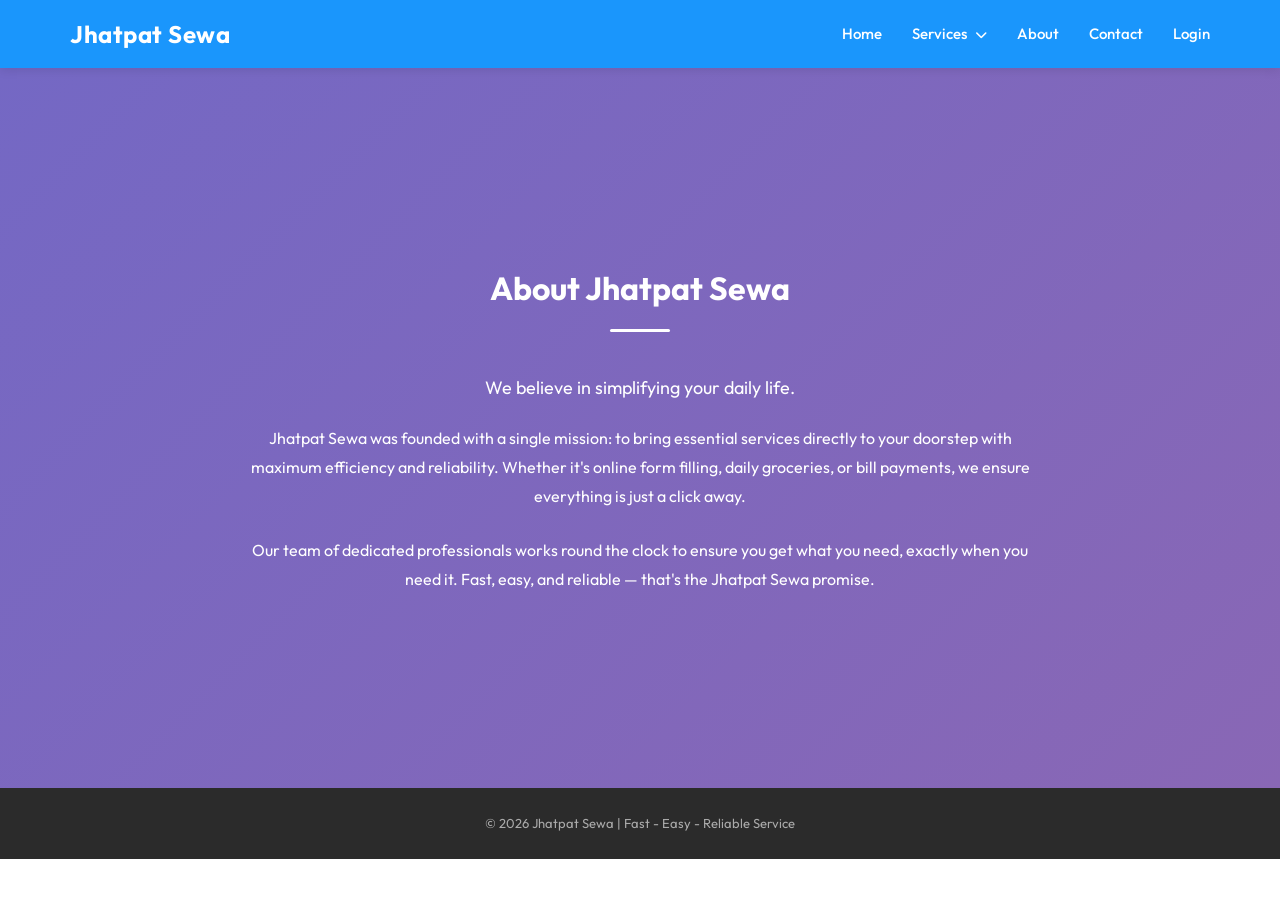
==== about.html @ cbfe1ee3 "commit" ====
<!DOCTYPE html>
<html lang="en">
<head>
    <meta charset="UTF-8">
    <meta name="viewport" content="width=device-width, initial-scale=1.0">
    <title>About Us - Jhatpat Sewa</title>
    <link rel="stylesheet" href="style.css">
    <link href="https://fonts.googleapis.com/css2?family=Outfit:wght@300;400;600;700&display=swap" rel="stylesheet">
    <link rel="stylesheet" href="https://cdnjs.cloudflare.com/ajax/libs/font-awesome/6.4.0/css/all.min.css">
</head>
<body>
    <nav class="navbar">
        <div class="nav-container">
            <a href="index.html" class="logo-text">Jhatpat Sewa</a>
            <ul class="nav-links">
                <li><a href="index.html">Home</a></li>
                <li class="dropdown">
                    <a href="javascript:void(0)" class="dropbtn">Services <i class="fas fa-chevron-down" style="font-size: 12px; margin-left: 5px;"></i></a>
                    <div class="dropdown-content">
                        <a href="cyber-cafe.html"><i class="fas fa-laptop"></i> Cyber Cafe</a>
                        <a href="grocery.html"><i class="fas fa-shopping-cart"></i> Grocery</a>
                        <a href="bill-payment.html"><i class="fas fa-lightbulb"></i> Bill Payment</a>
                        <a href="more-services.html"><i class="fas fa-cogs"></i> More Services</a>
                    </div>
                </li>
                <li><a href="about.html">About</a></li>
                <li><a href="contact.html">Contact</a></li>
                <li><a href="login.html" class="login-btn">Login</a></li>
            </ul>
        </div>
    </nav>
    <div class="main-bg" style="padding-bottom:0; border-radius:0;">
        <section class="about fade-in" style="min-height: 80vh; display: flex; align-items: center;">
            <div class="about-content">
                <h2>About Jhatpat Sewa</h2>
                <div class="divider white-divider"></div>
                <p style="font-size: 18px; margin-bottom: 20px;">We believe in simplifying your daily life.</p>
                <p>Jhatpat Sewa was founded with a single mission: to bring essential services directly to your doorstep with maximum efficiency and reliability. Whether it's online form filling, daily groceries, or bill payments, we ensure everything is just a click away.</p>
                <br>
                <p>Our team of dedicated professionals works round the clock to ensure you get what you need, exactly when you need it. Fast, easy, and reliable — that's the Jhatpat Sewa promise.</p>
            </div>
        </section>
    </div>
    <footer>
        <p>&copy; 2026 Jhatpat Sewa | Fast - Easy - Reliable Service</p>
    </footer>
</body>
</html>
---- style.css ----
/* Reset & Basics */
* {
    margin: 0;
    padding: 0;
    box-sizing: border-box;
}

body {
    font-family: 'Outfit', sans-serif;
    color: #333;
    line-height: 1.6;
    background-color: #ffffff;
    overflow-x: hidden;
}

a {
    text-decoration: none;
    color: inherit;
}

ul {
    list-style: none;
}

/* Animations */
@keyframes fadeInUp {
    from {
        opacity: 0;
        transform: translateY(20px);
    }
    to {
        opacity: 1;
        transform: translateY(0);
    }
}

.fade-in {
    opacity: 0;
    animation: fadeInUp 0.8s ease-out forwards;
}

.fade-in:nth-child(2) {
    animation-delay: 0.2s;
}

.fade-in:nth-child(3) {
    animation-delay: 0.4s;
}

/* Navbar */
.navbar {
    background-color: #1a96fc; /* Bright blue */
    color: white;
    position: sticky;
    top: 0;
    z-index: 1000;
    box-shadow: 0 2px 10px rgba(0,0,0,0.1);
}

.nav-container {
    max-width: 1200px;
    margin: 0 auto;
    padding: 15px 30px;
    display: flex;
    justify-content: space-between;
    align-items: center;
}

.logo-text {
    font-size: 24px;
    font-weight: 700;
    letter-spacing: 0.5px;
    color: white;
}

.nav-links {
    display: flex;
    gap: 30px;
    align-items: center;
}

.nav-links li a {
    color: white;
    font-weight: 500;
    font-size: 15px;
    transition: opacity 0.3s ease;
}

.nav-links li a:hover {
    opacity: 0.8;
}

.login-btn {
    background: transparent;
    border: none;
    color: white;
    font-weight: 600;
}

.hamburger {
    display: none;
    font-size: 24px;
    cursor: pointer;
}

/* Dropdown styles */
.dropdown {
    position: relative;
    display: inline-block;
}

.dropdown-content {
    display: none;
    position: absolute;
    background-color: #ffffff;
    min-width: 200px;
    box-shadow: 0 10px 25px rgba(0,0,0,0.1);
    border-radius: 8px;
    z-index: 1001;
    top: 100%;
    left: 0;
    overflow: hidden;
    animation: fadeInDown 0.3s ease;
}

.dropdown-content a {
    color: #333 !important;
    padding: 12px 20px;
    text-decoration: none;
    display: flex;
    align-items: center;
    gap: 10px;
    font-weight: 500 !important;
    border-bottom: 1px solid #eee;
    transition: background 0.2s;
}

.dropdown-content a:last-child {
    border-bottom: none;
}

.dropdown-content a:hover {
    background-color: #f4f9ff;
    color: #1a96fc !important;
}

.dropdown:hover .dropdown-content {
    display: block;
}

@keyframes fadeInDown {
    from {
        opacity: 0;
        transform: translateY(-10px);
    }
    to {
        opacity: 1;
        transform: translateY(0);
    }
}

/* Main Background */
.main-bg {
    background-color: #eaf8fc;
    padding-bottom: 60px;
    border-bottom-left-radius: 20px;
    border-bottom-right-radius: 20px;
}

/* Hero Section */
.hero {
    text-align: center;
    padding: 60px 20px 40px;
}

.hero-logo-container {
    width: 160px;
    height: 160px;
    margin: 0 auto 30px;
    background: white;
    border-radius: 50%;
    display: flex;
    justify-content: center;
    align-items: center;
    box-shadow: 0 10px 30px rgba(0,0,0,0.08);
    overflow: hidden;
}

.hero-logo {
    width: 80%;
    height: auto;
}

.hero h1 {
    font-size: 36px;
    color: #2c2c2c;
    margin-bottom: 10px;
    font-weight: 700;
}

.hero p {
    font-size: 16px;
    color: #666;
    margin-bottom: 30px;
}

.hero-buttons {
    display: flex;
    justify-content: center;
    gap: 15px;
}

.btn {
    padding: 12px 28px;
    border-radius: 8px;
    font-weight: 600;
    font-size: 15px;
    transition: transform 0.3s ease, box-shadow 0.3s ease;
    cursor: pointer;
}

.btn:hover {
    transform: translateY(-2px);
    box-shadow: 0 6px 15px rgba(0,0,0,0.1);
}

.btn-primary {
    background-color: #1a96fc;
    color: white;
}

.btn-secondary {
    background-color: #38b059;
    color: white;
}

/* Services Section */
.services {
    max-width: 1000px;
    margin: 0 auto;
    padding: 0 20px;
}

.services-container {
    display: grid;
    grid-template-columns: repeat(auto-fit, minmax(200px, 1fr));
    gap: 20px;
    background: rgba(255,255,255,0.4);
    padding: 30px;
    border-radius: 20px;
}

.service-card {
    background: white;
    border-radius: 15px;
    padding: 30px 20px;
    text-align: center;
    box-shadow: 0 8px 25px rgba(0,0,0,0.04);
    transition: transform 0.3s ease, box-shadow 0.3s ease;
}

.service-card:hover {
    transform: translateY(-5px);
    box-shadow: 0 12px 30px rgba(0,0,0,0.08);
}

.icon-wrapper {
    font-size: 32px;
    margin-bottom: 15px;
    color: #666;
}

.service-card h3 {
    font-size: 18px;
    margin-bottom: 10px;
    color: #222;
}

.service-card p {
    font-size: 13px;
    color: #777;
    margin-bottom: 20px;
    min-height: 40px;
}

.btn-service {
    display: inline-block;
    padding: 8px 24px;
    border-radius: 6px;
    color: white;
    font-weight: 600;
    font-size: 14px;
    transition: opacity 0.3s ease;
}

.btn-service:hover {
    opacity: 0.9;
}

.btn-blue { background-color: #007bff; }
.btn-green { background-color: #28a745; }
.btn-yellow { background-color: #ffc107; color: #222; }
.btn-purple { background-color: #6f42c1; }


/* Features Section */
.features {
    text-align: center;
    padding: 80px 20px;
    max-width: 1000px;
    margin: 0 auto;
}

.features h2 {
    font-size: 28px;
    margin-bottom: 50px;
    color: #222;
}

.features-grid {
    display: grid;
    grid-template-columns: repeat(auto-fit, minmax(250px, 1fr));
    gap: 40px;
}

.feature-item {
    padding: 20px;
}

.feature-icon {
    font-size: 36px;
    margin-bottom: 15px;
}

.text-yellow { color: #fbc02d; }
.text-red { color: #e53935; }
.text-dark { color: #e53935; /* Same pin color for map marker */ }

.feature-item h3 {
    font-size: 20px;
    margin-bottom: 10px;
    color: #222;
}

.feature-item p {
    font-size: 14px;
    color: #666;
}

/* Testimonials Section */
.testimonials {
    padding: 20px 20px 80px;
    display: flex;
    justify-content: center;
}

.testimonials-bg {
    background-color: #253e48;
    color: white;
    border-radius: 20px;
    padding: 60px 40px;
    max-width: 900px;
    width: 100%;
    text-align: center;
    box-shadow: 0 20px 40px rgba(0,0,0,0.15);
}

.testimonials-bg h2 {
    font-size: 28px;
    margin-bottom: 10px;
}

.divider {
    height: 3px;
    width: 60px;
    background-color: #1a96fc;
    margin: 0 auto 40px;
    border-radius: 2px;
}

.testimonials-grid {
    display: grid;
    grid-template-columns: repeat(auto-fit, minmax(250px, 1fr));
    gap: 30px;
}

.testimonial-card {
    background: white;
    color: #333;
    padding: 30px;
    border-radius: 12px;
    text-align: center;
}

.stars {
    color: #ffb300;
    margin-bottom: 15px;
    font-size: 18px;
}

.testimonial-card p {
    font-size: 14px;
    font-style: italic;
    color: #555;
    margin-bottom: 20px;
    min-height: 45px;
}

.testimonial-card h4 {
    font-size: 15px;
    font-weight: 700;
    color: #222;
}

/* About Section */
.about {
    background: linear-gradient(135deg, #7468c4 0%, #8967b5 100%);
    color: white;
    text-align: center;
    padding: 80px 20px;
}

.about-content {
    max-width: 800px;
    margin: 0 auto;
}

.about h2 {
    font-size: 32px;
    margin-bottom: 15px;
}

.white-divider {
    background-color: white;
}

.about p {
    font-size: 16px;
    line-height: 1.8;
}

/* Contact Section */
.contact {
    padding: 60px 20px;
    background-color: #f9fbfd;
    text-align: center;
}

.contact-wrapper {
    max-width: 800px;
    margin: 0 auto;
    background: white;
    padding: 40px;
    border-radius: 15px;
    box-shadow: 0 10px 30px rgba(0,0,0,0.05);
}

.contact-wrapper h2 {
    font-size: 28px;
    margin-bottom: 10px;
    color: #222;
}

.contact-info {
    display: flex;
    flex-wrap: wrap;
    justify-content: center;
    gap: 30px;
    margin-top: 30px;
}

.info-item {
    display: flex;
    align-items: center;
    gap: 15px;
    font-size: 16px;
    color: #555;
    background: #f4f9ff;
    padding: 15px 25px;
    border-radius: 50px;
}

.info-item i {
    color: #1a96fc;
    font-size: 20px;
}

/* Login Section */
.login-section {
    padding: 60px 20px 100px;
    background-color: #ffffff;
    text-align: center;
}

.login-wrapper {
    max-width: 400px;
    margin: 0 auto;
    background: white;
    padding: 40px;
    border-radius: 15px;
    box-shadow: 0 15px 40px rgba(0,0,0,0.08);
    border: 1px solid #eee;
}

.login-wrapper h2 {
    font-size: 24px;
    margin-bottom: 10px;
    color: #222;
}

.login-form {
    display: flex;
    flex-direction: column;
    gap: 15px;
    margin-top: 25px;
}

.login-form input {
    padding: 12px 15px;
    border: 1px solid #ddd;
    border-radius: 8px;
    font-size: 14px;
    outline: none;
    transition: border-color 0.3s;
}

.login-form input:focus {
    border-color: #1a96fc;
}

.w-100 {
    width: 100%;
}

/* Footer */
footer {
    background-color: #2b2b2b;
    color: #aaa;
    text-align: center;
    padding: 25px 20px;
    font-size: 13px;
}

/* Responsive */
@media (max-width: 768px) {
    .nav-links {
        display: none;
    }
    
    .hamburger {
        display: block;
    }
    
    .hero h1 {
        font-size: 28px;
    }
    
    .services-container {
        grid-template-columns: 1fr 1fr;
    }
}

@media (max-width: 480px) {
    .services-container {
        grid-template-columns: 1fr;
    }
    
    .hero-buttons {
        flex-direction: column;
    }
}
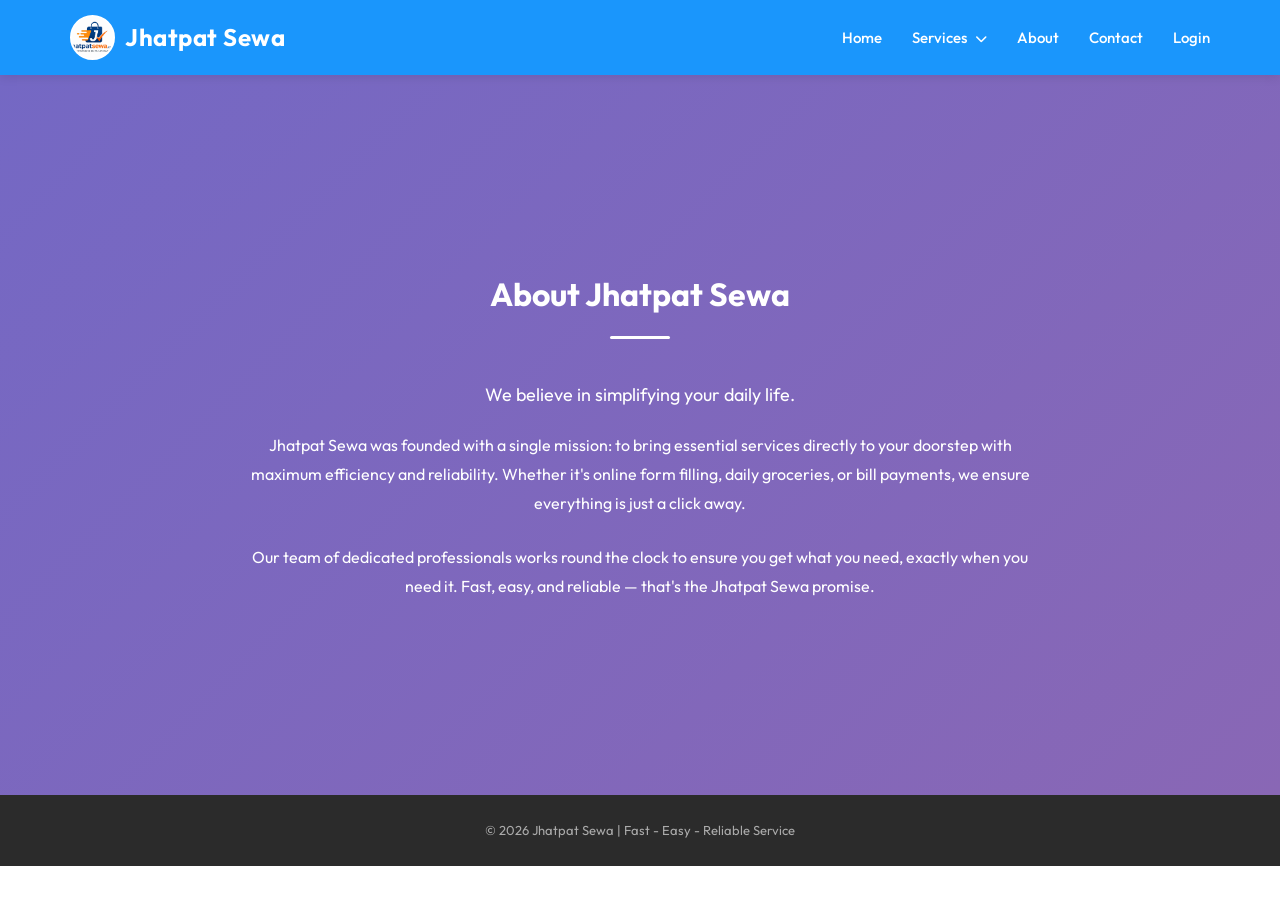
==== commit 3d3be22f: "commit" ====
--- a/about.html
+++ b/about.html
@@ -11,7 +11,10 @@
 <body>
     <nav class="navbar">
         <div class="nav-container">
-            <a href="index.html" class="logo-text">Jhatpat Sewa</a>
+            <a href="index.html" style="display:flex; align-items:center; gap:10px; text-decoration:none;">
+                <img src="./logo/image.png" alt="Logo" class="nav-logo-left">
+                <span class="logo-text">Jhatpat Sewa</span>
+            </a>
             <ul class="nav-links">
                 <li><a href="index.html">Home</a></li>
                 <li class="dropdown">
--- a/style.css
+++ b/style.css
@@ -95,6 +95,24 @@
     border: none;
     color: white;
     font-weight: 600;
+}
+
+.nav-logo-left {
+    width: 45px;
+    height: 45px;
+    border-radius: 50%;
+    object-fit: cover;
+    border: 2px solid #fff;
+    background-color: white;
+}
+
+.nav-logo-right {
+    width: 35px;
+    height: 35px;
+    border-radius: 50%;
+    object-fit: cover;
+    border: 2px solid #fff;
+    vertical-align: middle;
 }
 
 .hamburger {
@@ -378,10 +396,27 @@
     border-radius: 2px;
 }
 
+.testimonials-marquee-wrapper {
+    overflow: hidden;
+    width: 100%;
+    position: relative;
+    padding: 10px 0;
+}
+
 .testimonials-grid {
-    display: grid;
-    grid-template-columns: repeat(auto-fit, minmax(250px, 1fr));
+    display: flex;
     gap: 30px;
+    width: max-content;
+    animation: scroll-left 25s linear infinite;
+}
+
+.testimonials-grid:hover {
+    animation-play-state: paused;
+}
+
+@keyframes scroll-left {
+    0% { transform: translateX(0); }
+    100% { transform: translateX(calc(-50% - 15px)); }
 }
 
 .testimonial-card {
@@ -390,6 +425,9 @@
     padding: 30px;
     border-radius: 12px;
     text-align: center;
+    width: 300px; /* Fixed width for consistent marquee */
+    flex-shrink: 0;
+    box-shadow: 0 5px 15px rgba(0,0,0,0.1);
 }
 
 .stars {
